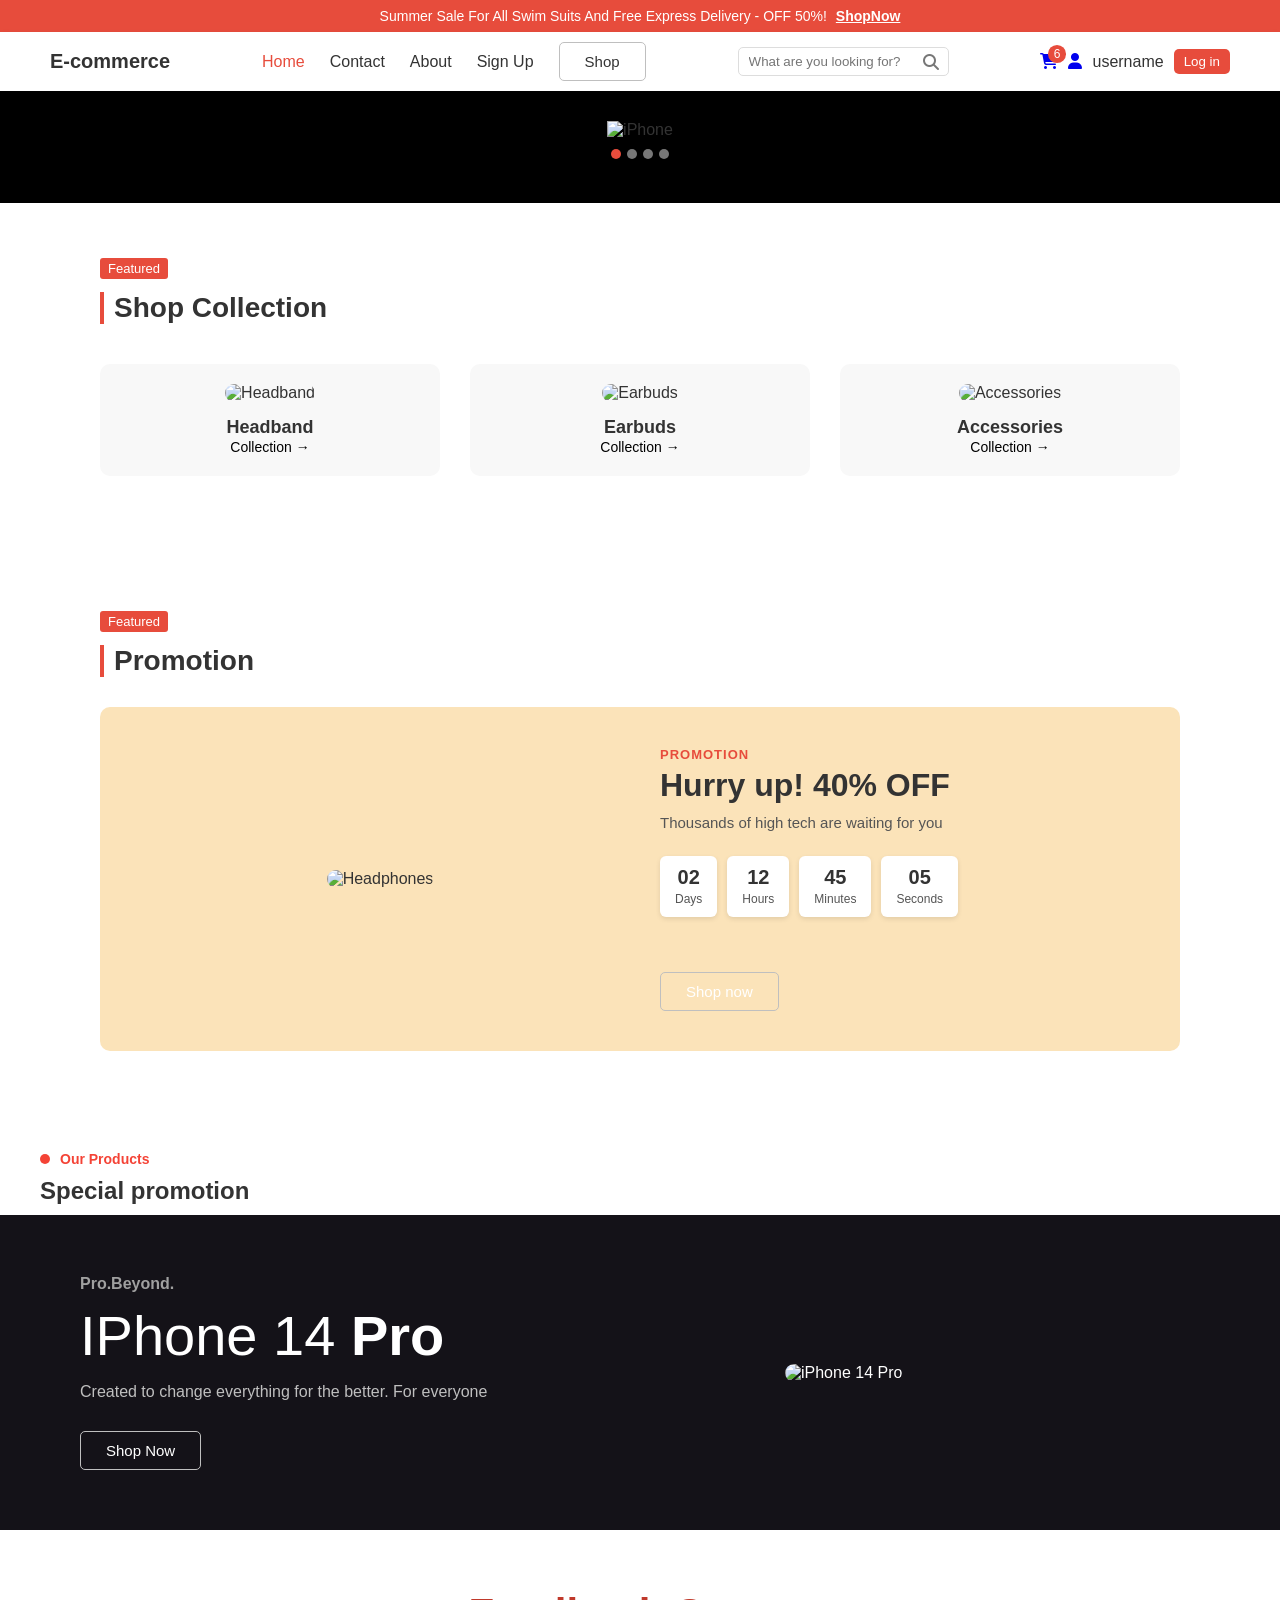
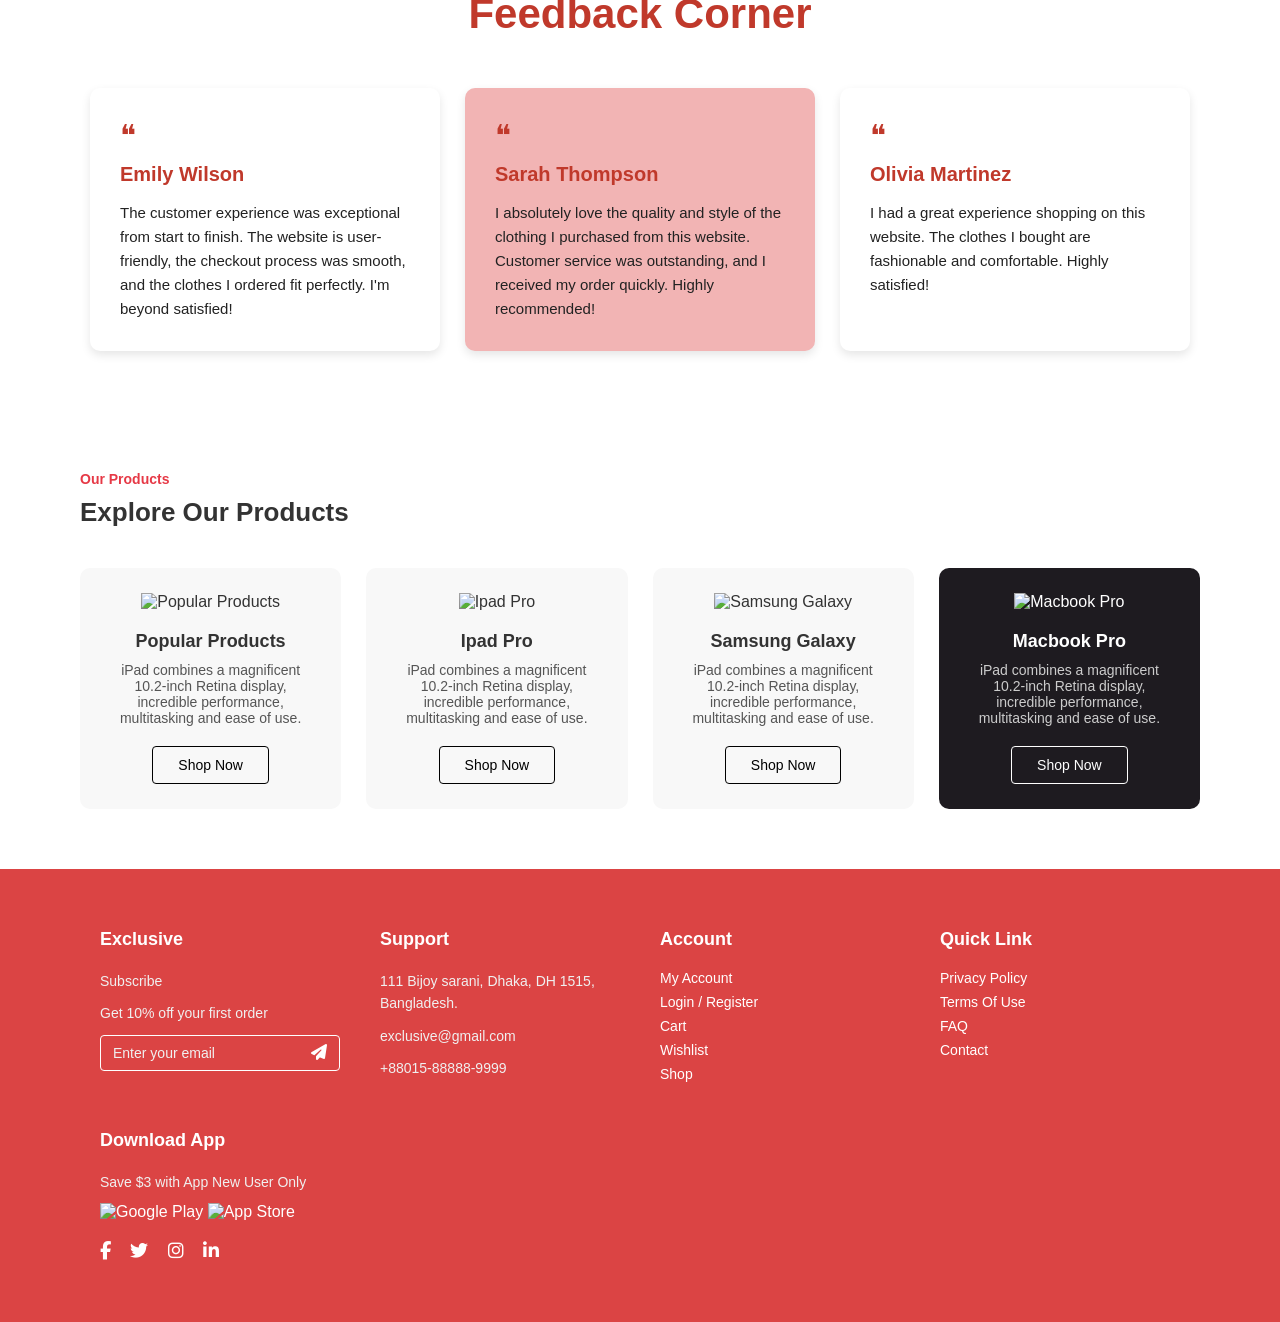
==== index.html @ 64d7abe0 "Final Project" ====
<!DOCTYPE html>
<html lang="az">

<head>
    <meta charset="UTF-8" />
    <meta name="viewport" content="width=device-width, initial-scale=1.0" />
    <title>E-commerce</title>
    <link rel="stylesheet" href="index.css">
    <link rel="stylesheet" href="https://cdnjs.cloudflare.com/ajax/libs/font-awesome/6.5.0/css/all.min.css">
</head>

<body>
    <div class="top-banner">
        Summer Sale For All Swim Suits And Free Express Delivery - OFF 50%!
        <a href="#">ShopNow</a>
    </div>

    <nav class="navbar">
        <div class="logo">E-commerce</div>
        <ul class="menu">
            <li><a href="./index.html" class="active">Home</a></li>
            <li><a href="./contact.html">Contact</a></li>
            <li><a href="./about.html">About</a></li>
            <li><a href="./register.html">Sign Up</a></li>
            <li><a href="./shop.html" class="shop-btn">Shop</a></li>
        </ul>

        <div class="search-box">
            <input type="text" placeholder="What are you looking for?" />
            <i class="fa fa-search"></i>
        </div>

        <div class="icons">
            <div class="cart">
                <a href="./cart.html"><i class="fa fa-shopping-cart"></i></a>
                <span class="cart-count">6</span>
            </div>
            <!-- <img src="https://i.pravatar.cc/40" class="avatar" alt="user" /> -->
            <a href="./profile.html"><i class="fa-solid fa-user"></i></a>
            <span id="username">username</span>
            <button class="login-btn">Log in</button>
        </div>
    </nav>


    <section class="hero">
        <div class="slider">
            <img src="https://encrypted-tbn0.gstatic.com/images?q=tbn:ANd9GcTNtyEpcgbyT48tITkMuYl_sB2KUi4uzDLiXQ&s"
                alt="iPhone" />
            <div class="indicator">
                <span></span><span></span><span></span><span></span>
            </div>
        </div>
    </section>


    <section class="shop-collection">
        <div class="section-header">
            <span class="featured">Featured</span>
            <h2>Shop Collection</h2>
        </div>

        <div class="collection-grid">
            <div class="collection-item">
                <div class="image-wrapper">
                    <img src="https://encrypted-tbn0.gstatic.com/images?q=tbn:ANd9GcTndMcJW71HLgi9ntgoterJiJJjLxbtOVVpyA&s"
                        alt="Headband">
                </div>
                <h3>Headband</h3>
                <a href="#">Collection →</a>
            </div>

            <div class="collection-item">
                <div class="image-wrapper">
                    <img src="https://encrypted-tbn0.gstatic.com/images?q=tbn:ANd9GcSQwVRvIl17OGWoN9v28y_QW1BBAwQgPXarCg&s"
                        alt="Earbuds">
                </div>
                <h3>Earbuds</h3>
                <a href="#">Collection →</a>
            </div>

            <div class="collection-item">
                <div class="image-wrapper">
                    <img src="https://m.media-amazon.com/images/I/41MAlBJ6BhL.jpg" alt="Accessories">
                </div>
                <h3>Accessories</h3>
                <a href="#">Collection →</a>
            </div>
        </div>
    </section>

    <section class="promotion">
        <div class="promotion-header">
            <span class="featured">Featured</span>
            <h2>Promotion</h2>
        </div>

        <div class="promo-container">
            <div class="promo-image">
                <img src="https://www.shutterstock.com/image-photo/man-wearing-headphones-listening-music-260nw-2286049651.jpg"
                    alt="Headphones">
            </div>

            <div class="promo-details">
                <h5>PROMOTION</h5>
                <h2>Hurry up! 40% OFF</h2>
                <p>Thousands of high tech are waiting for you</p>

                <div class="countdown">
                    <div class="time-box">
                        <span>02</span>
                        <small>Days</small>
                    </div>
                    <div class="time-box">
                        <span>12</span>
                        <small>Hours</small>
                    </div>
                    <div class="time-box">
                        <span>45</span>
                        <small>Minutes</small>
                    </div>
                    <div class="time-box">
                        <span>05</span>
                        <small>Seconds</small>
                    </div>
                </div>

                <button class="shop-btn">Shop now</button>
            </div>
        </div>
    </section>

    <section class="promo-section">
        <div class="promo-header">
            <span class="red-dot"></span>
            <p class="our-products">Our Products</p>
        </div>
        <h2 class="special-title">Special promotion</h2>

        <div class="promo-banner">
            <div class="promo-text">
                <p class="pro-beyond">Pro.Beyond.</p>
                <h1>IPhone 14 <span>Pro</span></h1>
                <p class="description">
                    Created to change everything for the better. For everyone
                </p>
                <button class="shop-btn">Shop Now</button>
            </div>
            <div class="promo-image">
                <img src="https://encrypted-tbn0.gstatic.com/images?q=tbn:ANd9GcSAnnB-xEEtivA4h5EFLMVIUnsuL2vo2_g97g&s"
                    alt="iPhone 14 Pro">
            </div>
        </div>
    </section>

    <section class="feedback-section">
        <h2>Feedback Corner</h2>
        <div class="feedback-container">

            <div class="feedback-card">
                <span class="quote">❝</span>
                <h3>Emily Wilson</h3>
                <p>
                    The customer experience was exceptional from start to finish.
                    The website is user-friendly, the checkout process was smooth,
                    and the clothes I ordered fit perfectly. I'm beyond satisfied!
                </p>
            </div>

            <div class="feedback-card active">
                <span class="quote">❝</span>
                <h3>Sarah Thompson</h3>
                <p>
                    I absolutely love the quality and style of the clothing I purchased
                    from this website. Customer service was outstanding, and I received
                    my order quickly. Highly recommended!
                </p>
            </div>

            <div class="feedback-card">
                <span class="quote">❝</span>
                <h3>Olivia Martinez</h3>
                <p>
                    I had a great experience shopping on this website.
                    The clothes I bought are fashionable and comfortable.
                    Highly satisfied!
                </p>
            </div>
        </div>
    </section>

    <section class="products-section">
        <h4>Our Products</h4>
        <h2>Explore Our Products</h2>

        <div class="product-grid">
            <div class="product-card">
                <img src="https://www.apple.com/newsroom/images/product/watch/standard/Apple_watch-series7_hero_09142021_big.jpg.large.jpg"
                    alt="Popular Products">
                <h3>Popular Products</h3>
                <p>iPad combines a magnificent 10.2-inch Retina display, incredible performance, multitasking and ease
                    of use.</p>
                <button>Shop Now</button>
            </div>

            <div class="product-card">
                <img src="https://encrypted-tbn0.gstatic.com/images?q=tbn:ANd9GcRUlhvqVju31NdUBr_DxXGfow0_3Wnb6wDuUg&s"
                    alt="Ipad Pro">
                <h3>Ipad Pro</h3>
                <p>iPad combines a magnificent 10.2-inch Retina display, incredible performance, multitasking and ease
                    of use.</p>
                <button>Shop Now</button>
            </div>

            <div class="product-card">
                <img src="https://encrypted-tbn0.gstatic.com/images?q=tbn:ANd9GcRZIhVg0z2YNqnaCdFL9ozucTPcDreGhqot5w&s"
                    alt="Samsung Galaxy">
                <h3>Samsung Galaxy</h3>
                <p>iPad combines a magnificent 10.2-inch Retina display, incredible performance, multitasking and ease
                    of use.</p>
                <button>Shop Now</button>
            </div>

            <div class="product-card dark">
                <img src="https://encrypted-tbn0.gstatic.com/images?q=tbn:ANd9GcTbqbhGl8lip15uSmudvSMvZOE4PFd4nFLnOg&s"
                    alt="Macbook Pro">
                <h3>Macbook Pro</h3>
                <p>iPad combines a magnificent 10.2-inch Retina display, incredible performance, multitasking and ease
                    of use.</p>
                <button>Shop Now</button>
            </div>
        </div>
    </section>

    <footer>
        <div class="footer-container">
            <div class="footer-column">
                <h3>Exclusive</h3>
                <p>Subscribe</p>
                <p>Get 10% off your first order</p>
                <div class="subscribe-box">
                    <input type="email" placeholder="Enter your email">
                    <button><i class="fas fa-paper-plane"></i></button>
                </div>
            </div>

            <div class="footer-column">
                <h3>Support</h3>
                <p>111 Bijoy sarani, Dhaka, DH 1515, Bangladesh.</p>
                <p>exclusive@gmail.com</p>
                <p>+88015-88888-9999</p>
            </div>

            <div class="footer-column footer-links">
                <h3>Account</h3>
                <a href="#">My Account</a>
                <a href="#">Login / Register</a>
                <a href="#">Cart</a>
                <a href="#">Wishlist</a>
                <a href="#">Shop</a>
            </div>

            <div class="footer-column footer-links">
                <h3>Quick Link</h3>
                <a href="#">Privacy Policy</a>
                <a href="#">Terms Of Use</a>
                <a href="#">FAQ</a>
                <a href="#">Contact</a>
            </div>

            <div class="footer-column">
                <h3>Download App</h3>
                <p>Save $3 with App New User Only</p>
                <img src="https://yt3.googleusercontent.com/PJh5BeCRze4_08Qp8zOtb2bV6JGLiqmmc9QIRTVeTlrVmC2828C7gw5KIOU8uk70jN__SSY5Ug=s900-c-k-c0x00ffffff-no-rj"
                    alt="Google Play">
                <img src="https://upload.wikimedia.org/wikipedia/commons/thumb/6/67/App_Store_%28iOS%29.svg/512px-App_Store_%28iOS%29.svg.png"
                    alt="App Store">
                <div class="social-icons">
                    <a href="#"><i class="fab fa-facebook-f"></i></a>
                    <a href="#"><i class="fab fa-twitter"></i></a>
                    <a href="#"><i class="fab fa-instagram"></i></a>
                    <a href="#"><i class="fab fa-linkedin-in"></i></a>
                </div>
            </div>
        </div>
    </footer>

    <script src="./js/script.js"></script>


</body>

</html>
---- index.css ----
* {
    margin: 0;
    padding: 0;
    box-sizing: border-box;
    font-family: 'Poppins', sans-serif;
}

body {
    background-color: #fff;
    color: #333;
}

/* Top Banner */
.top-banner {
    background: #e74c3c;
    color: #fff;
    text-align: center;
    padding: 8px 0;
    font-size: 14px;
}

.top-banner a {
    color: #fff;
    font-weight: bold;
    margin-left: 5px;
    text-decoration: underline;
}

/* Navbar */
.navbar {
    display: flex;
    align-items: center;
    justify-content: space-between;
    padding: 15px 50px;
    background: #fff;
    box-shadow: 0 2px 5px rgba(0, 0, 0, 0.1);
}

.logo {
    font-weight: 700;
    font-size: 20px;
}

.menu {
    list-style: none;
    display: flex;
    gap: 25px;
}

.menu a {
    text-decoration: none;
    color: #333;
    font-weight: 500;
}

.menu a.active,
.menu a:hover {
    color: #e74c3c;
}

.shop-btn {
    background: #e74c3c;
    color: white;
    padding: 6px 12px;
    border-radius: 5px;
}

/* Search Box */
.search-box {
    position: relative;
}

.search-box input {
    padding: 6px 30px 6px 10px;
    border: 1px solid #ddd;
    border-radius: 5px;
}

.search-box i {
    position: absolute;
    right: 10px;
    top: 50%;
    transform: translateY(-50%);
    color: #777;
}

/* Icons (right section) */
.icons {
    display: flex;
    align-items: center;
    gap: 10px;
}

.cart {
    position: relative;
}

.cart-count {
    position: absolute;
    top: -8px;
    right: -8px;
    background: #e74c3c;
    color: white;
    font-size: 12px;
    padding: 2px 6px;
    border-radius: 50%;
}


.login-btn {
    background: #e74c3c;
    color: #fff;
    border: none;
    padding: 5px 10px;
    border-radius: 5px;
    cursor: pointer;
}

/* Hero Section */
.hero {
    background: #000;
    text-align: center;
    padding: 30px 0;
}

.slider img {
    width: 300px;
}

.indicator span {
    display: inline-block;
    width: 10px;
    height: 10px;
    margin: 10px 3px;
    border-radius: 50%;
    background: #777;
}

.indicator span:first-child {
    background: #e74c3c;
}


.shop-collection {
    padding: 60px 100px;
    background: #fff;
}

.section-header {
    position: relative;
    margin-bottom: 40px;
}

.featured {
    display: inline-block;
    background: #e74c3c;
    color: #fff;
    font-size: 13px;
    padding: 3px 8px;
    border-radius: 3px;
    position: relative;
    top: -5px;
}

.section-header h2 {
    font-size: 28px;
    margin-top: 8px;
    border-left: 4px solid #e74c3c;
    padding-left: 10px;
}

.collection-grid {
    display: grid;
    grid-template-columns: repeat(auto-fit, minmax(280px, 1fr));
    gap: 30px;
}

.collection-item {
    background: #f8f8f8;
    border-radius: 10px;
    padding: 20px;
    text-align: center;
    position: relative;
    transition: 0.3s;
}

.collection-item:hover {
    transform: translateY(-5px);
    box-shadow: 0 4px 15px rgba(0, 0, 0, 0.1);
}

.image-wrapper {
    position: relative;
}

.image-wrapper img {
    width: 100%;
    border-radius: 10px;
}


.collection-item h3 {
    margin-top: 15px;
    font-size: 18px;
    font-weight: 600;
}

.collection-item a {
    text-decoration: none;
    color: #000;
    font-size: 14px;
    border-bottom: 1px solid transparent;
    transition: 0.3s;
}

.collection-item a:hover {
    color: #e74c3c;
    border-color: #e74c3c;
}


/* Promotion Section */
.promotion {
    padding: 80px 100px;
    background: #fff;
}

.promotion-header {
    margin-bottom: 30px;
}

.promotion-header .featured {
    display: inline-block;
    background: #e74c3c;
    color: white;
    font-size: 13px;
    padding: 3px 8px;
    border-radius: 3px;
}

.promotion-header h2 {
    font-size: 28px;
    margin-top: 8px;
    border-left: 4px solid #e74c3c;
    padding-left: 10px;
}

/* Promo container */
.promo-container {
    display: flex;
    align-items: center;
    justify-content: space-between;
    background: #fbe3b9;
    border-radius: 10px;
    overflow: hidden;
    padding: 40px;
    gap: 40px;
}

/* Left side */
.promo-image {
    position: relative;
    flex: 1;
}

.promo-image img {
    width: 100%;
    border-radius: 10px;
    object-fit: cover;
}


/* Right side */
.promo-details {
    flex: 1;
}

.promo-details h5 {
    color: #e74c3c;
    font-weight: 600;
    font-size: 13px;
    letter-spacing: 1px;
    margin-bottom: 5px;
}

.promo-details h2 {
    font-size: 32px;
    margin-bottom: 10px;
}

.promo-details p {
    font-size: 15px;
    color: #555;
    margin-bottom: 25px;
}

/* Countdown */
.countdown {
    display: flex;
    gap: 10px;
    margin-bottom: 25px;
}

.time-box {
    background: white;
    border-radius: 6px;
    padding: 10px 15px;
    text-align: center;
    box-shadow: 0 2px 5px rgba(0, 0, 0, 0.1);
}

.time-box span {
    font-size: 20px;
    font-weight: 700;
    display: block;
}

.time-box small {
    font-size: 12px;
    color: #555;
}

/* Button */
.shop-btn {
    background: #000;
    color: #fff;
    border: none;
    padding: 10px 20px;
    font-size: 15px;
    border-radius: 5px;
    cursor: pointer;
    transition: 0.3s;
}

.shop-btn:hover {
    background: #e74c3c;
}

.promo-section {
    width: 100%;
}

.promo-header {
    display: flex;
    align-items: center;
    padding: 20px 40px 0;
    gap: 10px;
}

.red-dot {
    width: 10px;
    height: 10px;
    background: #f44336;
    border-radius: 50%;
}

.our-products {
    color: #f44336;
    font-size: 14px;
    font-weight: 600;
}

.special-title {
    font-size: 24px;
    font-weight: 700;
    margin: 10px 40px;
}

.promo-banner {
    display: flex;
    align-items: center;
    justify-content: space-between;
    background: #141218;
    color: white;
    padding: 60px 80px;
}

.promo-text {
    max-width: 50%;
}

.pro-beyond {
    color: #a0a0a0;
    font-weight: 600;
    margin-bottom: 10px;
}

.promo-text h1 {
    font-size: 56px;
    font-weight: 400;
}

.promo-text h1 span {
    font-weight: 700;
}

.description {
    margin-top: 15px;
    color: #bfbfbf;
    font-size: 16px;
}

.shop-btn {
    margin-top: 30px;
    padding: 10px 25px;
    background: transparent;
    border: 1px solid #bfbfbf;
    color: white;
    font-size: 15px;
    border-radius: 5px;
    cursor: pointer;
    transition: 0.3s;
}

.shop-btn:hover {
    background: white;
    color: #000;
}

.promo-image {
    position: relative;
    text-align: center;
}

.promo-image img {
    width: 400px;
    /* istəyə görə böyüdüb-kiçildilə bilər */
    max-width: 100%;
    border-radius: 10px;
}

.feedback-section {
    text-align: center;
    padding: 60px 20px;
}

.feedback-section h2 {
    color: #c0392b;
    font-size: 42px;
    font-weight: 700;
    margin-bottom: 50px;
}

.feedback-container {
    display: flex;
    flex-wrap: wrap;
    justify-content: center;
    gap: 25px;
}

.feedback-card {
    background: #fff;
    border-radius: 10px;
    box-shadow: 0 4px 10px rgba(0, 0, 0, 0.1);
    padding: 30px;
    width: 350px;
    text-align: left;
    position: relative;
    transition: 0.3s;
}

.feedback-card.active {
    background: #f2b4b4;
}

.feedback-card:hover {
    transform: translateY(-5px);
}

.feedback-card .quote {
    font-size: 30px;
    color: #c0392b;
    margin-bottom: 10px;
    display: block;
}

.feedback-card h3 {
    color: #c0392b;
    font-size: 20px;
    margin-bottom: 15px;
}

.feedback-card p {
    font-size: 15px;
    color: #222;
    line-height: 1.6;
}

.products-section {
    padding: 60px 80px;
    text-align: left;
}

.products-section h4 {
    color: #e63946;
    font-size: 14px;
    font-weight: 600;
}

.products-section h2 {
    font-size: 26px;
    font-weight: 700;
    margin: 10px 0 40px;
}

.product-grid {
    display: grid;
    grid-template-columns: repeat(auto-fit, minmax(250px, 1fr));
    gap: 25px;
}

.product-card {
    background-color: #f8f8f8;
    padding: 25px;
    border-radius: 10px;
    text-align: center;
    transition: 0.3s;
}

.product-card.dark {
    background-color: #1e1b20;
    color: #fff;
}

.product-card img {
    width: 150px;
    height: auto;
    margin-bottom: 20px;
    transition: transform 0.3s ease;
}

.product-card:hover img {
    transform: scale(1.05);
}

.product-card h3 {
    font-size: 18px;
    margin-bottom: 10px;
}

.product-card p {
    font-size: 14px;
    color: #555;
    margin-bottom: 20px;
}

.product-card.dark p {
    color: #ccc;
}

.product-card button {
    background-color: transparent;
    border: 1px solid #000;
    padding: 10px 25px;
    border-radius: 4px;
    cursor: pointer;
    font-size: 14px;
    transition: 0.3s;
}

.product-card.dark button {
    border: 1px solid #fff;
    color: #fff;
}

.product-card button:hover {
    background-color: #000;
    color: #fff;
}

.product-card.dark button:hover {
    background-color: #fff;
    color: #000;
}

@media (max-width: 768px) {
    .products-section {
        padding: 40px 20px;
    }
}

footer {
    background-color: #db4444;
    color: #fff;
    padding: 60px 100px;
}

.footer-container {
    display: grid;
    grid-template-columns: repeat(auto-fit, minmax(200px, 1fr));
    gap: 40px;
}

.footer-column h3 {
    font-size: 18px;
    font-weight: 700;
    margin-bottom: 20px;
}

.footer-column p {
    font-size: 14px;
    color: #f0f0f0;
    margin-bottom: 10px;
    line-height: 1.6;
}

.subscribe-box {
    margin-top: 10px;
    border: 1px solid #fff;
    border-radius: 4px;
    display: flex;
    justify-content: space-between;
    align-items: center;
    padding: 8px 12px;
}

.subscribe-box input {
    background: transparent;
    border: none;
    outline: none;
    color: #fff;
    font-size: 14px;
    width: 100%;
}

.subscribe-box input::placeholder {
    color: #f0f0f0;
}

.subscribe-box button {
    background: none;
    border: none;
    color: #fff;
    font-size: 16px;
    cursor: pointer;
}

.footer-links a {
    display: block;
    color: #fff;
    font-size: 14px;
    margin-bottom: 8px;
    text-decoration: none;
    transition: 0.3s;
}

.footer-links a:hover {
    text-decoration: underline;
}

.download-app img {
    width: 10px;
    margin: 8px 0;
    border-radius: 6px;
    cursor: pointer;
    display: block;
}

.social-icons {
    margin-top: 20px;
}

.social-icons a {
    color: #fff;
    font-size: 18px;
    margin-right: 15px;
    text-decoration: none;
    transition: 0.3s;
}

.social-icons a:hover {
    opacity: 0.7;
}

@media (max-width: 768px) {
    footer {
        padding: 40px 20px;
    }
}

.footer-column img {
    width: 60px;
}
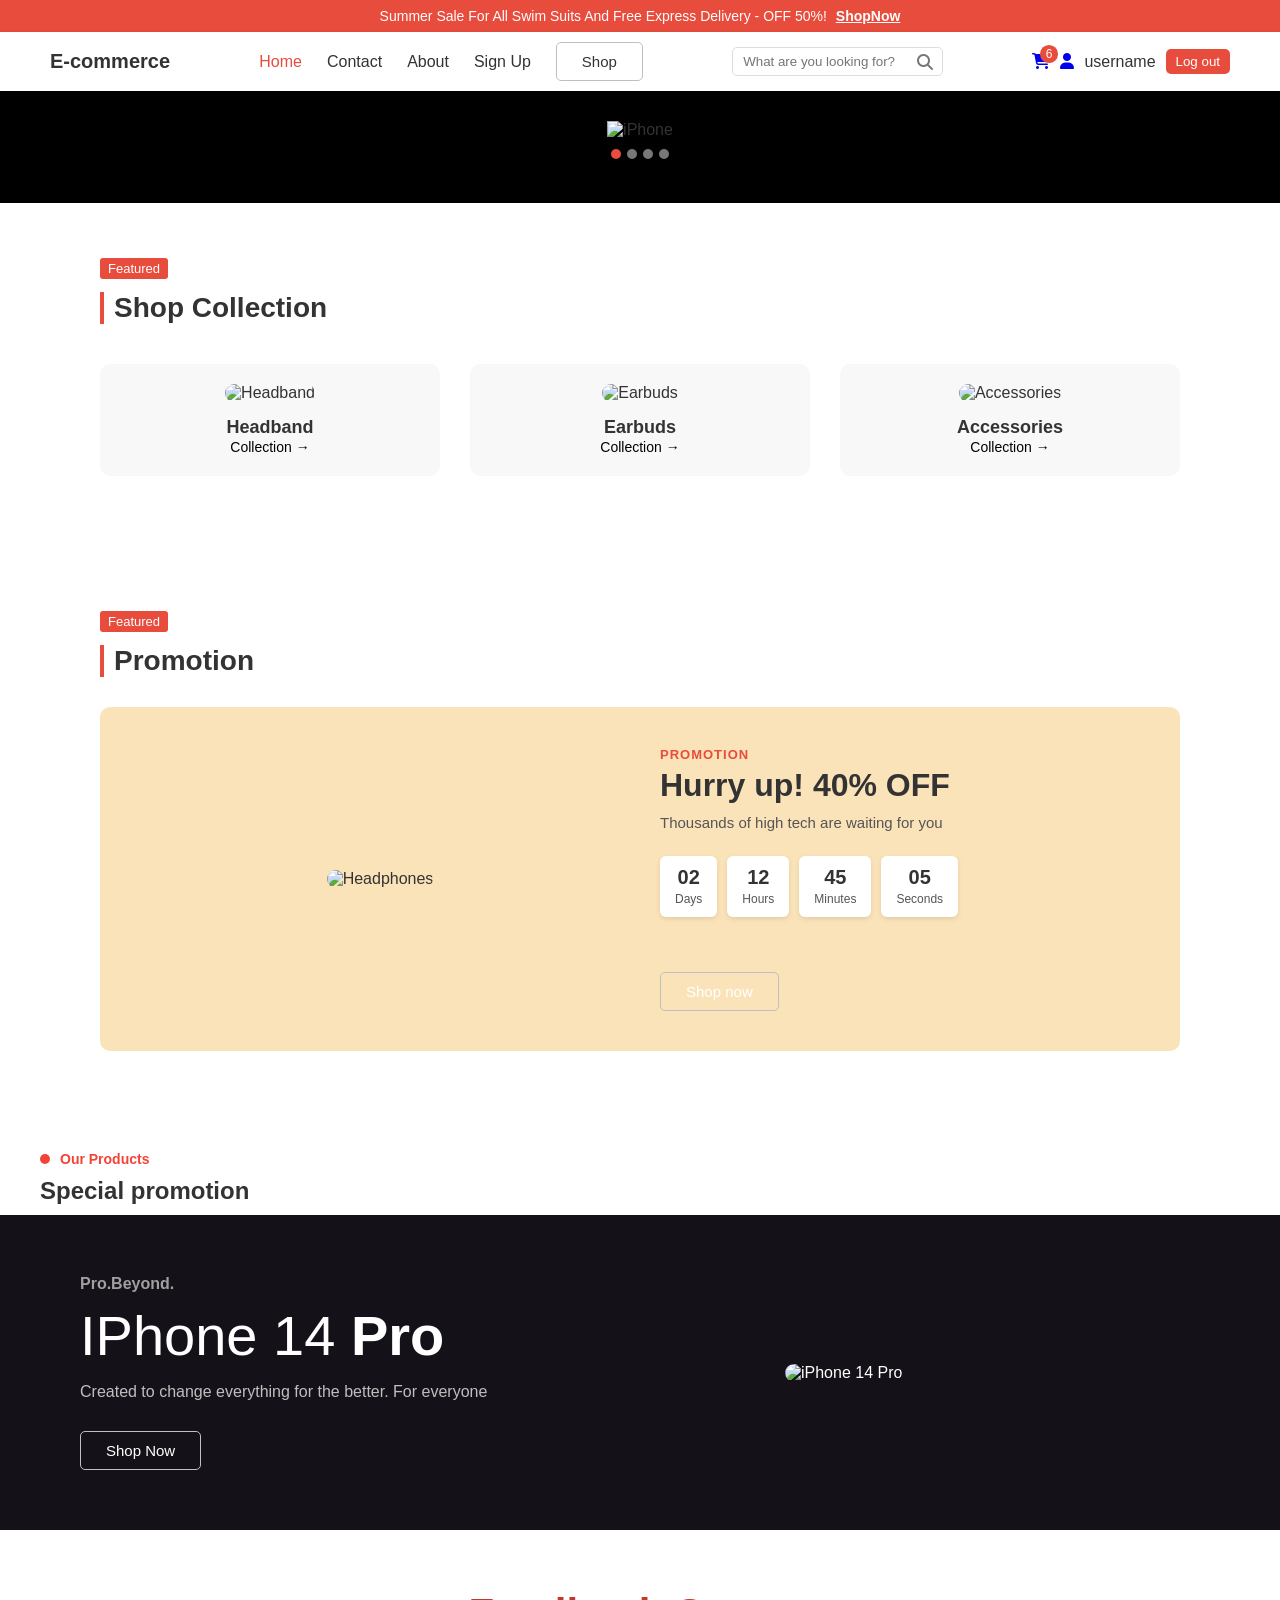
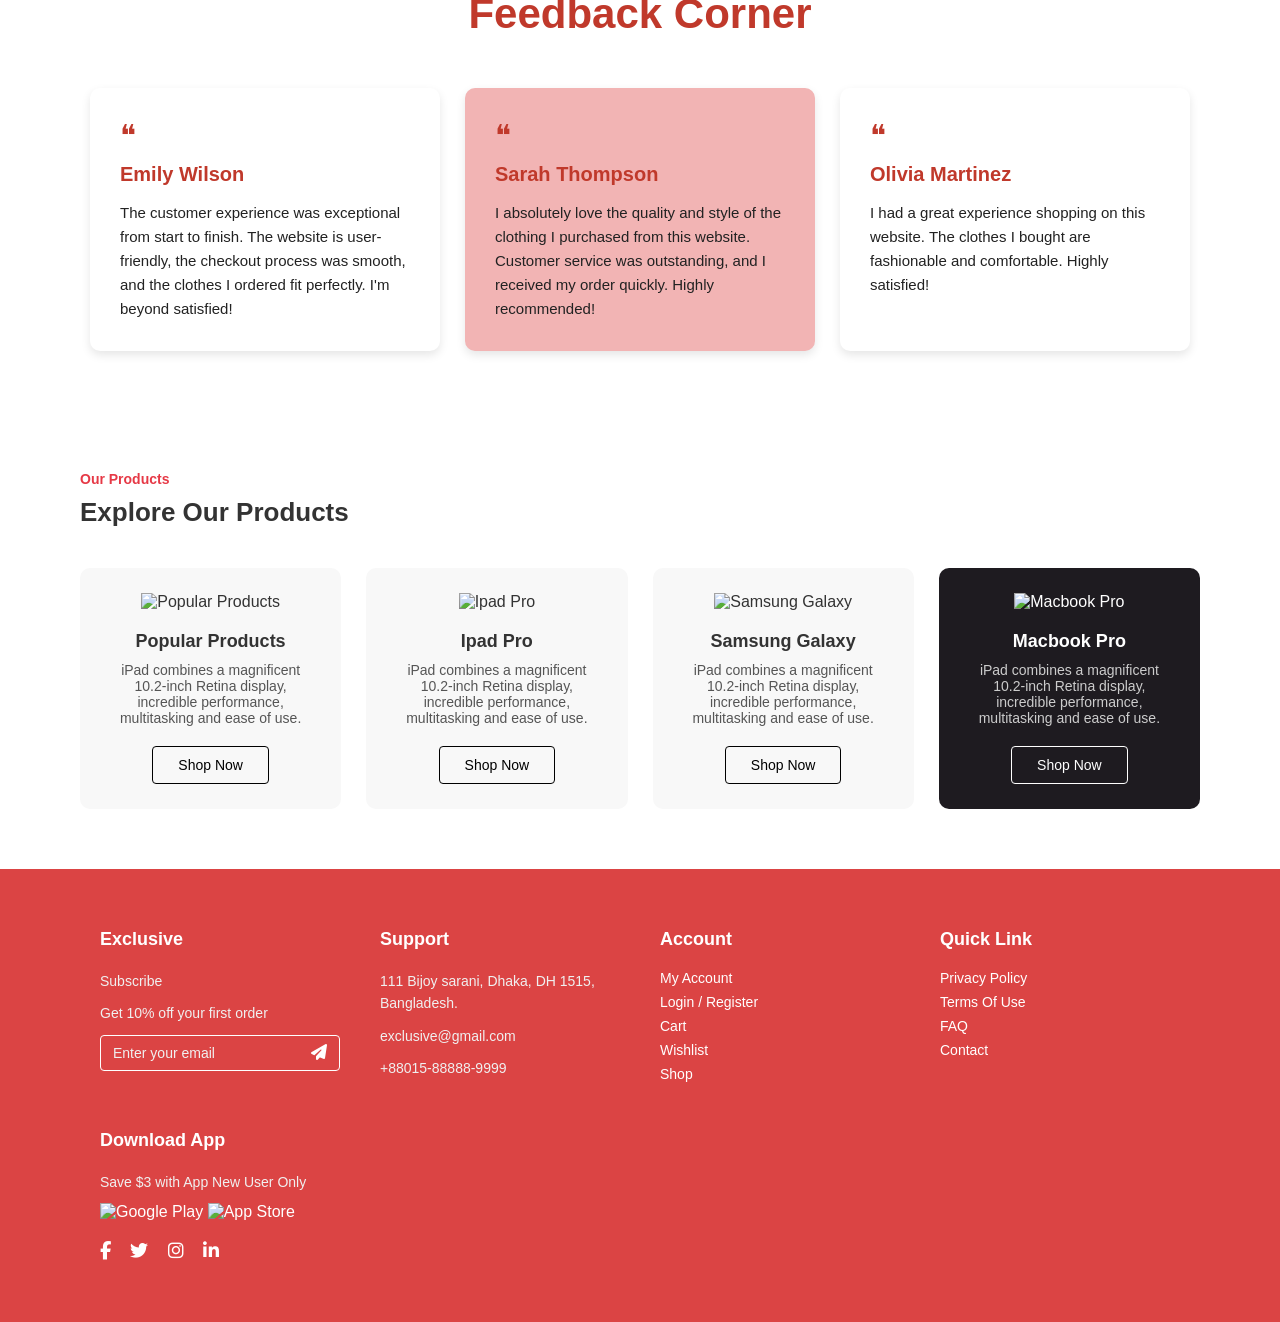
==== commit a73ab4c1: "final project" ====
--- a/index.html
+++ b/index.html
@@ -38,7 +38,7 @@
             <!-- <img src="https://i.pravatar.cc/40" class="avatar" alt="user" /> -->
             <a href="./profile.html"><i class="fa-solid fa-user"></i></a>
             <span id="username">username</span>
-            <button class="login-btn">Log in</button>
+            <button class="logout-btn">Log out</button>
         </div>
     </nav>
 
@@ -52,7 +52,6 @@
             </div>
         </div>
     </section>
-
 
     <section class="shop-collection">
         <div class="section-header">
@@ -285,9 +284,7 @@
         </div>
     </footer>
 
-    <script src="./js/script.js"></script>
-
-
+    <script src="./js/index.js"></script>
 </body>
 
 </html>
--- a/index.css
+++ b/index.css
@@ -107,7 +107,7 @@
 }
 
 
-.login-btn {
+.logout-btn {
     background: #e74c3c;
     color: #fff;
     border: none;
